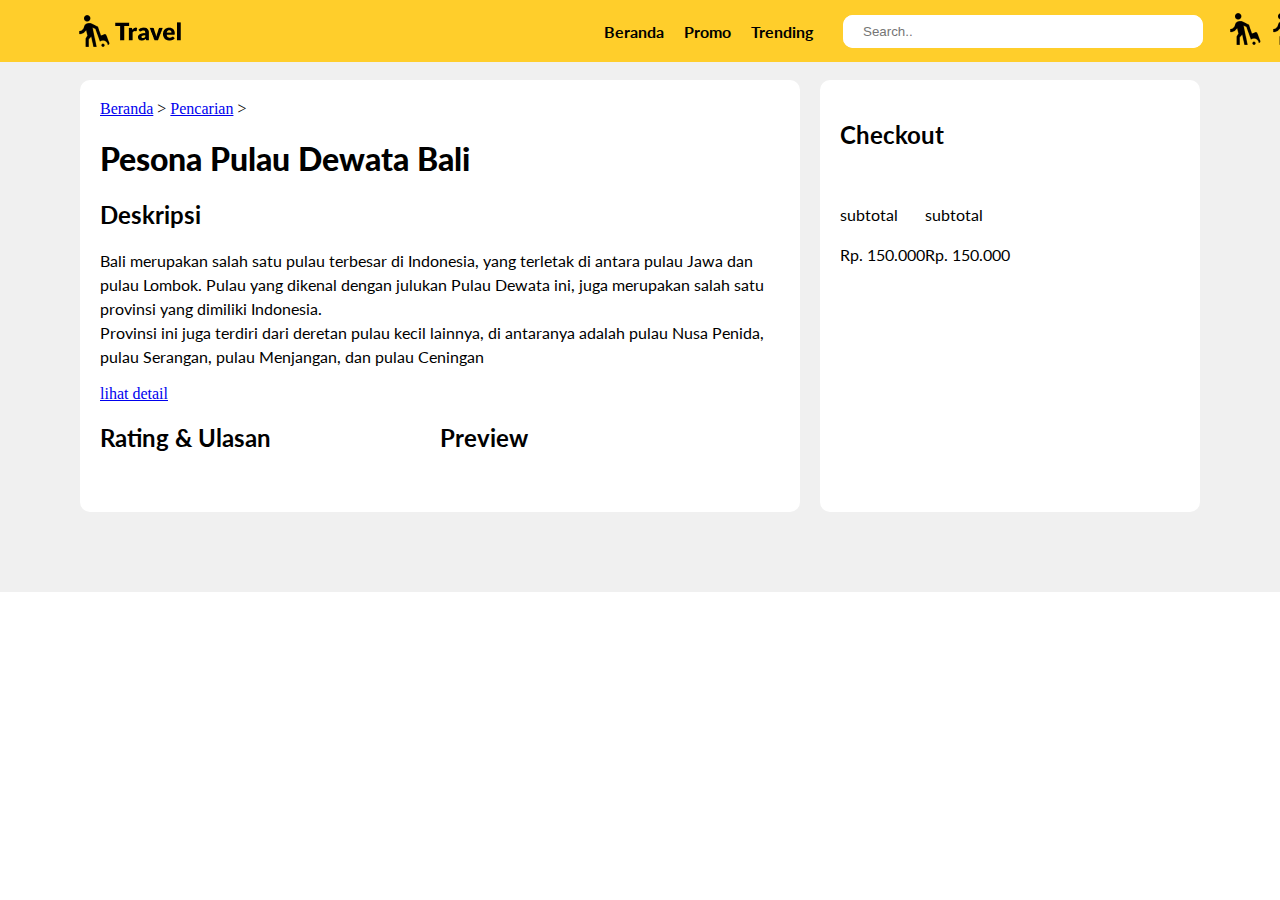
==== index.html @ f78782ef "rename file" ====
<!DOCTYPE html>
<html lang="en">

<head>
    <meta charset="UTF-8">
    <meta name="viewport" content="width=device-width, initial-scale=1.0">
    <title>Travel App</title>
    <style>
        @import url('https://fonts.googleapis.com/css2?family=Lato:ital,wght@0,400;0,700;0,900;1,400&display=swap');

        li {
            font-family: 'Lato', sans-serif;
            font-weight: 700;
            padding: 10px;
            list-style: none;
        }

        li>a {
            color: black;
            text-decoration: none;
        }

        h1 {
            font-family: 'Lato', sans-serif;
            font-weight: 900;
            font-size: 32px;
        }

        h2 {
            font-family: 'Lato', sans-serif;
            font-weight: 700;
            font-size: 24px;
        }

        p {
            font-family: 'Lato', sans-serif;
            font-weight: 400;
            font-size: 16px;
            line-height: 24px;
        }

        main {
            padding: 60px 70px;
            display: flex;
            background-color: rgba(217, 217, 217, 0.40);
        }

        @media only screen and (max-width:600px) {
            main {
                display: block !important;
            }
        }

        .row {
            display: flex;
            flex-direction: row;
        }

        .searchBar {
            background-color: white;
            border-radius: 10px;
            margin: auto;
            height: 33px;
        }

        .searchBar>input {
            background-color: white;
            border-radius: 10px;
            padding: 0px 20px;
            height: 33px;
            width: 25vw;
        }

        .detail {
            display: flex;
        }
        .detailCard,
        .checkoutCard {
            background-color: white;
            border-radius: 10px;
            padding: 20px;
            margin: 20px 10px;
        }

        .previewContainer {
            margin-bottom: 20px;
            display: flex;
            justify-content: space-between;
        }

        .preview {
            object-fit: cover;
            width: 8vw;
            height: auto;
            border-radius: 5px;
        }

        .checkoutImg {
            width: 100%;
        }

        .price {
            justify-content: space-between;
        }
    </style>
</head>

<body style="margin:0; padding:0,">
    <!-- header section -->
    <header
        style="display:flex; height:62px; background-color: #FFCE2B; align-items: center; position: fixed; width:100vw; padding: 0px 72px; justify-content: space-between;">
        <!-- logo -->
        <div style="align-items: center; justify-content: center; display: flex;">
            <img src="assets/Traveler.png" alt="">
            <img src="assets/Travel.png" alt="">
        </div>

        <nav style="display:flex; gap: 20px;">
            <!-- menu -->
            <ul style="display:flex; padding: 0;">
                <li><a href="">Beranda</a></li>
                <li><a href="">Promo</a></li>
                <li><a href="">Trending</a></li>
            </ul>

            <div class="searchBar">
                <input style="border: none;" type="text" placeholder="Search..">
            </div>

            <div class="userSection" style="display: flex; align-items: center;">
                <div class="mesaage">
                    <img src="assets/Traveler.png" alt="">
                </div>
                <div class="chcekout">
                    <img src="assets/Traveler.png" alt="">
                </div>
                <div class="profile">
                    <img src="assets/Traveler.png" alt="">
                </div>
            </div>
        </nav>
    </header>

    <!-- main section -->
    <main>
        <!-- product detail -->
        <article class="detailCard" style="width: 60vw;">
            <div class="breadcrumb">
                <a href="#">Beranda</a>
                <span> > </span>
                <a href="#">Pencarian</a>
                <span> > </span>
            </div>
            <div class="title">
                <h1>Pesona Pulau Dewata Bali</h1>
            </div>
            <div class="description">
                <h2>Deskripsi</h2>
                <p>Bali merupakan salah satu pulau terbesar di Indonesia, yang terletak di antara pulau Jawa dan pulau
                    Lombok. Pulau yang dikenal dengan julukan Pulau Dewata ini, juga merupakan salah satu provinsi yang
                    dimiliki Indonesia. <br />
                    Provinsi ini juga terdiri dari deretan pulau kecil lainnya, di antaranya adalah pulau Nusa Penida,
                    pulau Serangan, pulau Menjangan, dan pulau Ceningan</p>
                <a href="#">lihat detail</a>
            </div>
            <div class="detail">
                <div class="rating" style="flex: 1;">
                    <h2>Rating & Ulasan</h2>
                </div>
                <div class="previewSection" style="flex: 1;">
                    <h2>Preview</h2>
                    <div class="previewContainer">
                        <img class="preview"
                            src="https://d3p0bla3numw14.cloudfront.net/news-content/img/2021/05/03112735/Tempat-Tinggal-Terbaik-di-Bali.jpg"
                            alt="" />
                        <img class="preview"
                            src="https://d3p0bla3numw14.cloudfront.net/news-content/img/2021/05/03112735/Tempat-Tinggal-Terbaik-di-Bali.jpg"
                            alt="" />
                        <img class="preview"
                            src="https://d3p0bla3numw14.cloudfront.net/news-content/img/2021/05/03112735/Tempat-Tinggal-Terbaik-di-Bali.jpg"
                            alt="" />
                    </div>
                </div>
            </div>
        </article>
        <!-- chcekout card -->
        <aside class="checkoutCard" style="width: 30vw">
            <h2>Checkout</h2>
            <img class="checkoutImg"
                src="https://d3p0bla3numw14.cloudfront.net/news-content/img/2021/05/03112735/Tempat-Tinggal-Terbaik-di-Bali.jpg"
                alt=""/>
            <div class="row">
                <div class="price">
                    <p>subtotal</p>
                    <p>Rp. 150.000</p>
                </div>
                <div class="price">
                    <p>subtotal</p>
                    <p>Rp. 150.000</p>
                </div>
            </div>
        </aside>
    </main>

    <!-- footer section -->
    <footer>


    </footer>
</body>

</html>
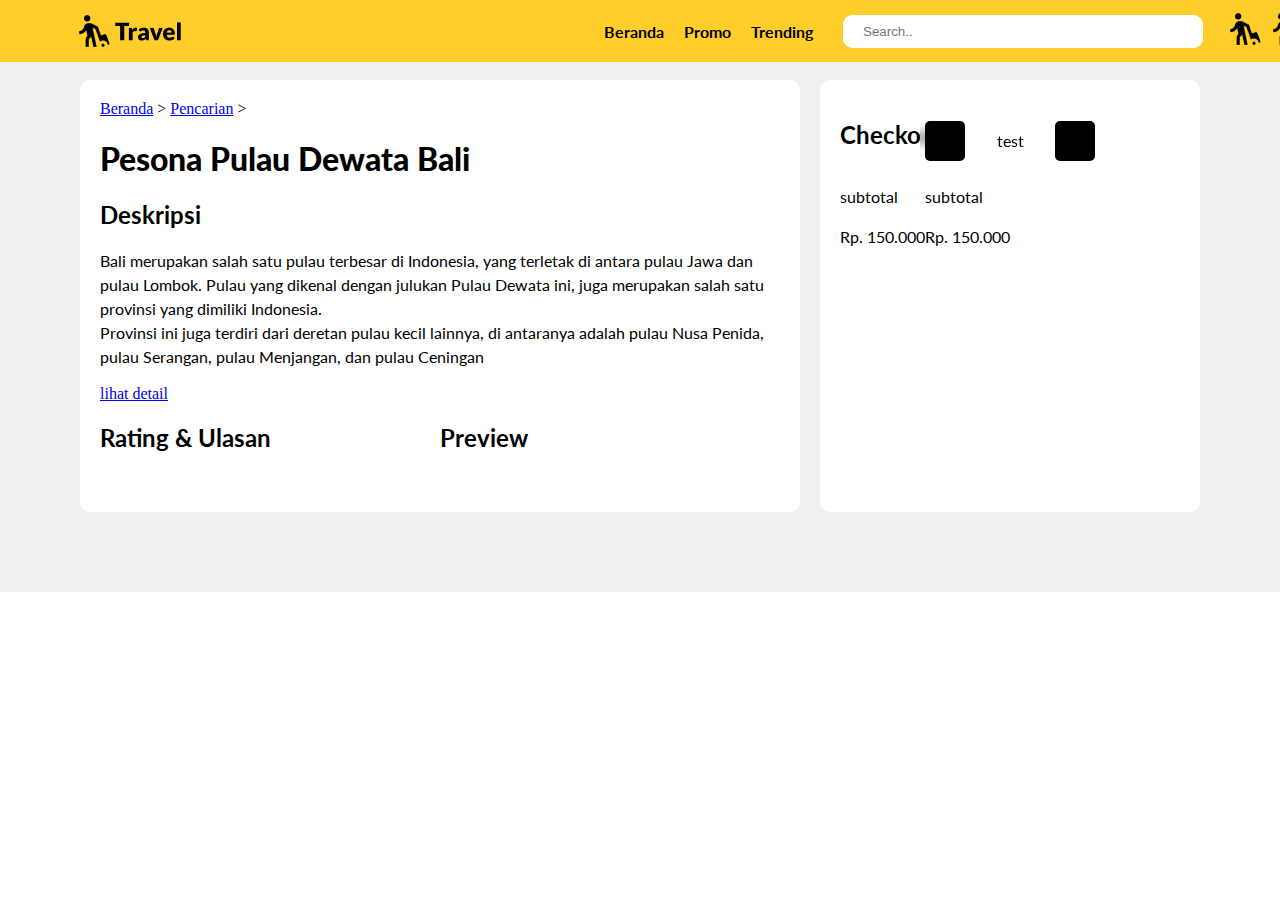
==== commit ce97309d: "update tampilan" ====
--- a/index.html
+++ b/index.html
@@ -48,6 +48,21 @@
         @media only screen and (max-width:600px) {
             main {
                 display: block !important;
+                padding:60px 10px;
+            }
+            
+            .checkoutCard,
+            .detailCard {
+                width: auto !important;
+                margin:10px !important;
+            }
+            
+            .detail {
+                flex-direction: column;
+            }
+            
+            .preview {
+                width: 25vw !important;
             }
         }
 
@@ -97,10 +112,41 @@
 
         .checkoutImg {
             width: 100%;
+            border-radius :10px;
         }
 
         .price {
             justify-content: space-between;
+        }
+        
+        .orderContainer {
+            display: flex ;
+            position :relative;
+            justify-content: center;
+        }
+        
+        .buttonContainer {
+            display: flex;
+            align-items: center;
+            padding: 5px;
+            flex-direction: row;
+            justify-content :space-between;
+            background-color: rgba(255, 255, 255, .15);  
+            backdrop-filter: blur(5px);
+            width:50%;
+            height :45px;
+            border-radius: 10px;
+            position : absolute ;
+            bottom: 5%;
+            transform:translate (-50%, -50%);
+            z-index: 99;
+        }
+        
+        .orderButton {
+            border-radius: 5px;
+            background-color: black;
+            height: 40px;
+            width: 40px;
         }
     </style>
 </head>
@@ -186,9 +232,16 @@
         <!-- chcekout card -->
         <aside class="checkoutCard" style="width: 30vw">
             <h2>Checkout</h2>
-            <img class="checkoutImg"
+            <div class="orderContainer">
+                <img class="checkoutImg"
                 src="https://d3p0bla3numw14.cloudfront.net/news-content/img/2021/05/03112735/Tempat-Tinggal-Terbaik-di-Bali.jpg"
                 alt=""/>
+                <div class="buttonContainer">
+                   <div class="orderButton">-</div>
+                   <p>test</p>  
+                   <div class="orderButton">+</div>
+                </div> 
+            </div>
             <div class="row">
                 <div class="price">
                     <p>subtotal</p>
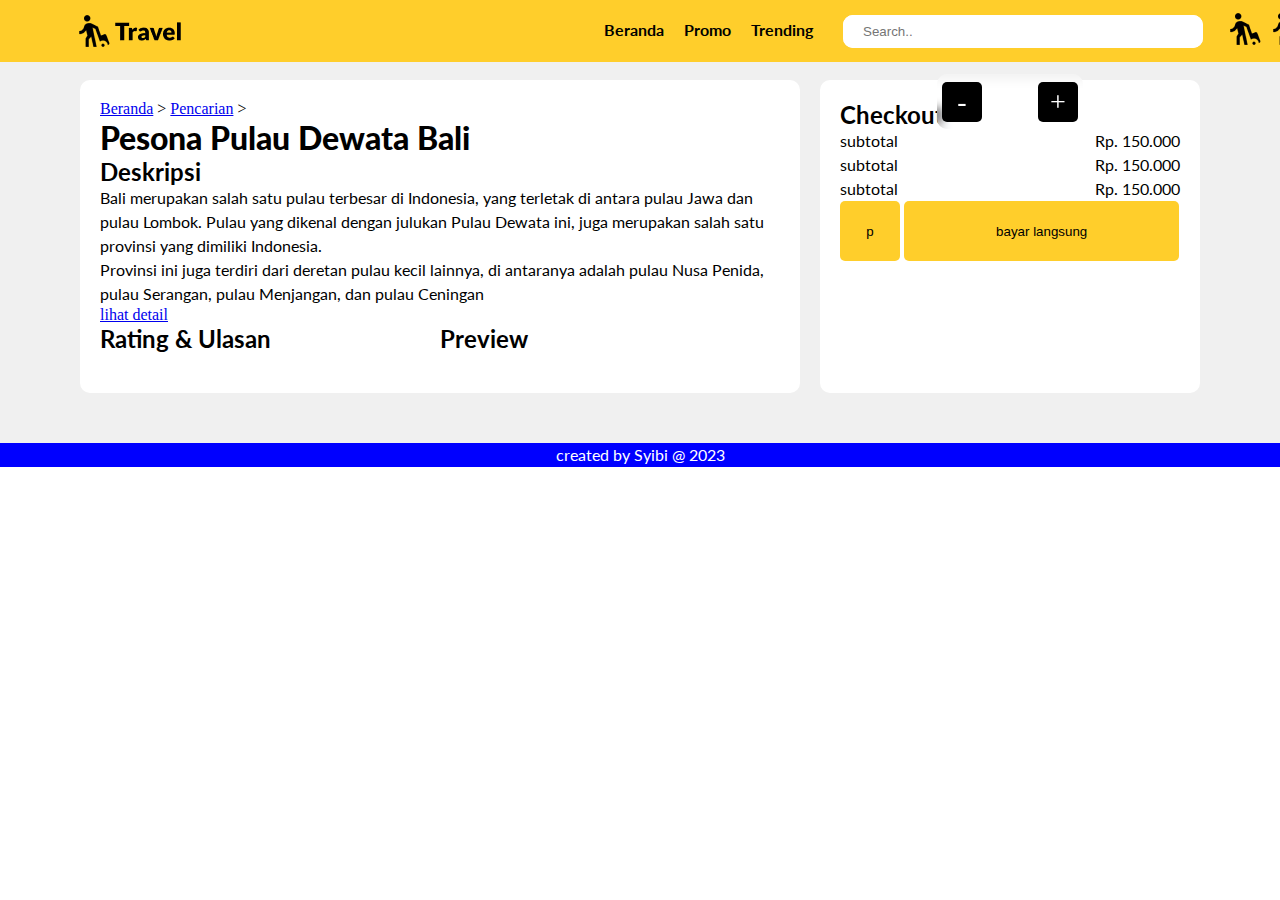
==== commit 2dff0bdd: "update tampilan" ====
--- a/index.html
+++ b/index.html
@@ -7,6 +7,10 @@
     <title>Travel App</title>
     <style>
         @import url('https://fonts.googleapis.com/css2?family=Lato:ital,wght@0,400;0,700;0,900;1,400&display=swap');
+        * {
+            margin: 0;
+            padding: 0;
+        }
 
         li {
             font-family: 'Lato', sans-serif;
@@ -38,9 +42,20 @@
             font-size: 16px;
             line-height: 24px;
         }
+        
+        header {
+            display:flex; 
+            height:62px; 
+            background-color: #FFCE2B; 
+            align-items: center; 
+            position: fixed; 
+            width:100vw; 
+            padding: 0px 72px; 
+            justify-content: space-between;
+        }
 
         main {
-            padding: 60px 70px;
+            padding: 60px 70px 30px 70px;
             display: flex;
             background-color: rgba(217, 217, 217, 0.40);
         }
@@ -116,6 +131,7 @@
         }
 
         .price {
+            display :flex;
             justify-content: space-between;
         }
         
@@ -133,7 +149,7 @@
             justify-content :space-between;
             background-color: rgba(255, 255, 255, .15);  
             backdrop-filter: blur(5px);
-            width:50%;
+            width:40%;
             height :45px;
             border-radius: 10px;
             position : absolute ;
@@ -147,14 +163,40 @@
             background-color: black;
             height: 40px;
             width: 40px;
+            color: white;
+            display: flex;
+            justify-content: center;
+            align-items: center;
+            font-size: 28px;
+        }
+        
+        .cartButton {
+            background-color: #FFCE2B;
+            border-radius: 5px;
+            border-width: 0px;
+            width :60px;
+            height: 60px;
+        }
+        
+        .CheckoutButton {
+           background-color: #FFCE2B;
+            border-radius: 5px;
+            border-width: 0px;
+            width :81%;
+            height :60px;
+        }
+        footer {
+            background-color: blue;
+            display: flex;
+            justify-content: center;
+            color: white;
         }
     </style>
 </head>
 
 <body style="margin:0; padding:0,">
     <!-- header section -->
-    <header
-        style="display:flex; height:62px; background-color: #FFCE2B; align-items: center; position: fixed; width:100vw; padding: 0px 72px; justify-content: space-between;">
+    <header>
         <!-- logo -->
         <div style="align-items: center; justify-content: center; display: flex;">
             <img src="assets/Traveler.png" alt="">
@@ -238,11 +280,11 @@
                 alt=""/>
                 <div class="buttonContainer">
                    <div class="orderButton">-</div>
-                   <p>test</p>  
+                   <p style="color:white">01</p>  
                    <div class="orderButton">+</div>
                 </div> 
-            </div>
-            <div class="row">
+           </div>
+            <div>
                 <div class="price">
                     <p>subtotal</p>
                     <p>Rp. 150.000</p>
@@ -251,14 +293,21 @@
                     <p>subtotal</p>
                     <p>Rp. 150.000</p>
                 </div>
+                <div class="price">
+                    <p>subtotal</p>
+                    <p>Rp. 150.000</p>
+                </div>
+            </div>
+            <div>
+               <button class="cartButton">p</button> 
+               <button class="CheckoutButton" type="submit">bayar langsung</button>
             </div>
         </aside>
     </main>
 
     <!-- footer section -->
     <footer>
-
-
+        <p>created by Syibi @ 2023</p>
     </footer>
 </body>
 
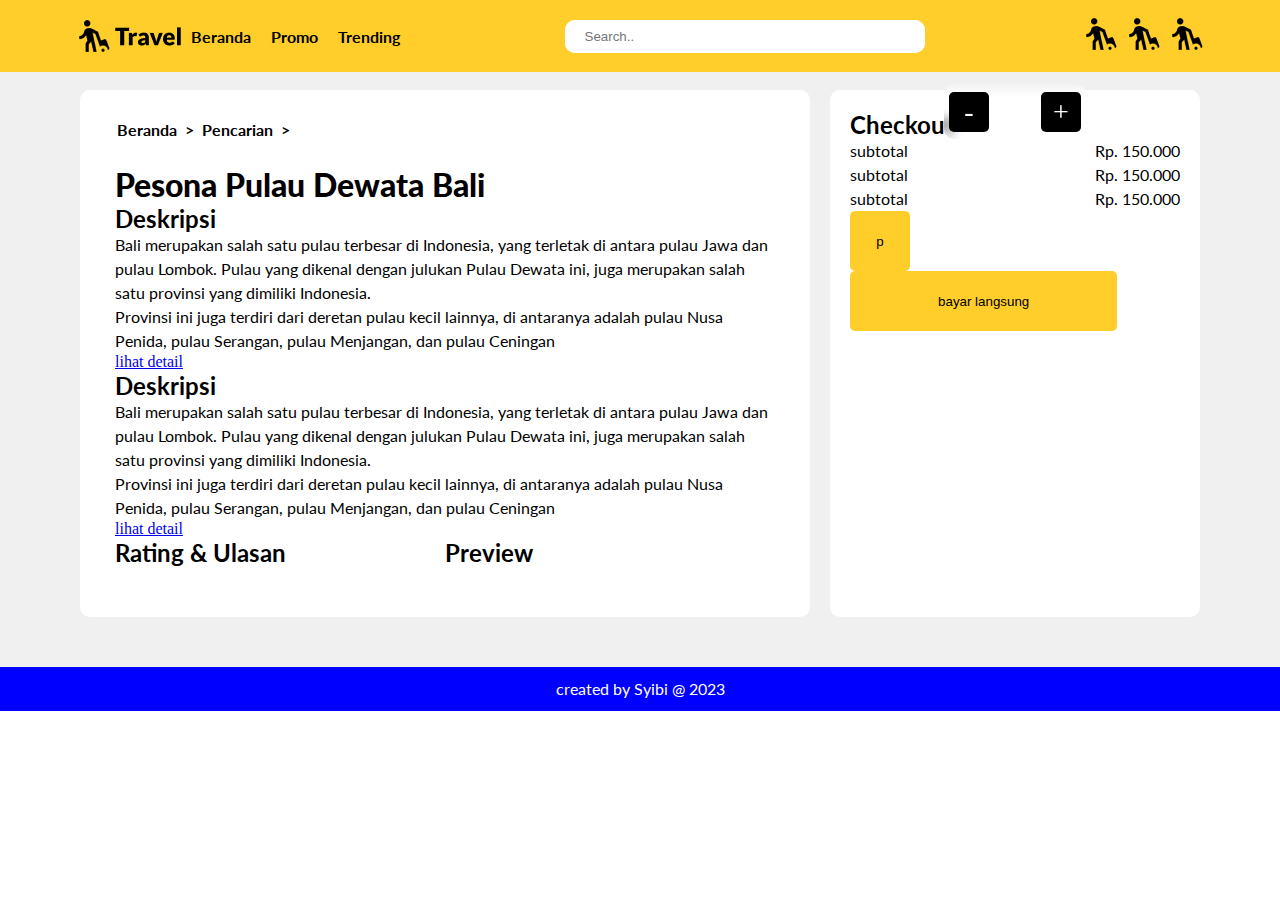
==== commit 791d9287: "update navbar mobile" ====
--- a/index.html
+++ b/index.html
@@ -7,6 +7,7 @@
     <title>Travel App</title>
     <style>
         @import url('https://fonts.googleapis.com/css2?family=Lato:ital,wght@0,400;0,700;0,900;1,400&display=swap');
+
         * {
             margin: 0;
             padding: 0;
@@ -24,6 +25,10 @@
             text-decoration: none;
         }
 
+        li>a:hover {
+            color: darkblue;
+        }
+
         h1 {
             font-family: 'Lato', sans-serif;
             font-weight: 900;
@@ -42,40 +47,43 @@
             font-size: 16px;
             line-height: 24px;
         }
-        
-        header {
-            display:flex; 
-            height:62px; 
-            background-color: #FFCE2B; 
-            align-items: center; 
-            position: fixed; 
-            width:100vw; 
-            padding: 0px 72px; 
-            justify-content: space-between;
-        }
 
         main {
-            padding: 60px 70px 30px 70px;
+            padding: 70px 70px 30px 70px;
             display: flex;
             background-color: rgba(217, 217, 217, 0.40);
         }
 
-        @media only screen and (max-width:600px) {
+        @media only screen and (max-width:900px) {
             main {
                 display: block !important;
-                padding:60px 10px;
-            }
-            
+                padding: 80px 15px;
+            }
+
+            header {
+                padding: 15px 25px !important;
+            }
+
+            .searchBar,
+            .userSection,
+            nav {
+                display: none !important;
+            }
+
+            .dropdown {
+                display: block !important;
+            }
+
             .checkoutCard,
             .detailCard {
                 width: auto !important;
-                margin:10px !important;
-            }
-            
+                margin: 10px !important;
+            }
+
             .detail {
                 flex-direction: column;
             }
-            
+
             .preview {
                 width: 25vw !important;
             }
@@ -84,6 +92,18 @@
         .row {
             display: flex;
             flex-direction: row;
+        }
+
+        header {
+            background-color: #FFCE2B;
+            display: flex;
+            justify-content: space-between;
+            color: white;
+            padding: 15px 72px;
+            left: 0px;
+            right: 0px;
+            position: fixed;
+            z-index: 100;
         }
 
         .searchBar {
@@ -101,9 +121,59 @@
             width: 25vw;
         }
 
+        /* Dropdown Content (Hidden by Default) */
+        .dropdown-content {
+        display: none;
+        position: absolute;
+        background-color: #f9f9f9;
+        min-width: 160px;
+        box-shadow: 0px 8px 16px 0px rgba(0,0,0,0.2);
+        z-index: 1;
+        }
+
+        /* Links inside the dropdown */
+        .dropdown-content a {
+        color: black;
+        padding: 12px 16px;
+        text-decoration: none;
+        display: block;
+        }
+
+        /* Change color of dropdown links on hover */
+        .dropdown-content a:hover {background-color: #f1f1f1}
+
+        /* Show the dropdown menu on hover */
+        .dropdown:hover .dropdown-content {
+        display: block;
+        }
+
+        /* Change the background color of the dropdown button when the dropdown content is shown */
+        .dropdown:hover .dropbtn {
+        background-color: #3e8e41;
+        }
+
         .detail {
             display: flex;
         }
+
+        .breadcrumb>a,
+        span {
+            padding: 0px 2px;
+            font-family: 'Lato', sans-serif;
+            font-weight: 700;
+            font-size: 16px;
+            color: black;
+            text-decoration: none;
+        }
+
+        .breadcrumb>a:hover {
+            color: darkblue;
+        }
+
+        .title {
+            margin-top: 25px;
+        }
+
         .detailCard,
         .checkoutCard {
             background-color: white;
@@ -127,37 +197,37 @@
 
         .checkoutImg {
             width: 100%;
-            border-radius :10px;
+            border-radius: 10px;
         }
 
         .price {
-            display :flex;
+            display: flex;
             justify-content: space-between;
         }
-        
+
         .orderContainer {
-            display: flex ;
-            position :relative;
+            display: flex;
+            position: relative;
             justify-content: center;
         }
-        
+
         .buttonContainer {
             display: flex;
             align-items: center;
             padding: 5px;
             flex-direction: row;
-            justify-content :space-between;
-            background-color: rgba(255, 255, 255, .15);  
+            justify-content: space-between;
+            background-color: rgba(255, 255, 255, .15);
             backdrop-filter: blur(5px);
-            width:40%;
-            height :45px;
-            border-radius: 10px;
-            position : absolute ;
+            width: 40%;
+            height: 45px;
+            border-radius: 10px;
+            position: absolute;
             bottom: 5%;
-            transform:translate (-50%, -50%);
+            transform: translate (-50%, -50%);
             z-index: 99;
         }
-        
+
         .orderButton {
             border-radius: 5px;
             background-color: black;
@@ -169,22 +239,23 @@
             align-items: center;
             font-size: 28px;
         }
-        
+
         .cartButton {
             background-color: #FFCE2B;
             border-radius: 5px;
             border-width: 0px;
-            width :60px;
+            width: 60px;
             height: 60px;
         }
-        
+
         .CheckoutButton {
-           background-color: #FFCE2B;
+            background-color: #FFCE2B;
             border-radius: 5px;
             border-width: 0px;
-            width :81%;
-            height :60px;
-        }
+            width: 81%;
+            height: 60px;
+        }
+
         footer {
             background-color: blue;
             display: flex;
@@ -194,45 +265,49 @@
     </style>
 </head>
 
-<body style="margin:0; padding:0,">
-    <!-- header section -->
+<body style="margin:0; padding:0; width:100%">
     <header>
-        <!-- logo -->
         <div style="align-items: center; justify-content: center; display: flex;">
             <img src="assets/Traveler.png" alt="">
             <img src="assets/Travel.png" alt="">
+            <nav style="display:flex; gap: 20px;">
+                <ul style="display:flex; padding: 0;">
+                    <li><a href="">Beranda</a></li>
+                    <li><a href="">Promo</a></li>
+                    <li><a href="">Trending</a></li>
+                </ul>
+            </nav>
         </div>
 
-        <nav style="display:flex; gap: 20px;">
-            <!-- menu -->
-            <ul style="display:flex; padding: 0;">
-                <li><a href="">Beranda</a></li>
-                <li><a href="">Promo</a></li>
-                <li><a href="">Trending</a></li>
-            </ul>
-
-            <div class="searchBar">
-                <input style="border: none;" type="text" placeholder="Search..">
-            </div>
-
-            <div class="userSection" style="display: flex; align-items: center;">
-                <div class="mesaage">
-                    <img src="assets/Traveler.png" alt="">
-                </div>
-                <div class="chcekout">
-                    <img src="assets/Traveler.png" alt="">
-                </div>
-                <div class="profile">
-                    <img src="assets/Traveler.png" alt="">
-                </div>
-            </div>
-        </nav>
+        <div class="searchBar">
+            <input style="border: none;" type="text" placeholder="Search..">
+        </div>
+        <div class="userSection" style="display: flex; align-items: center;">
+            <div class="mesaage">
+                <img src="assets/Traveler.png" alt="">
+            </div>
+            <div class="checkout">
+                <img src="assets/Traveler.png" alt="">
+            </div>
+            <div class="profile">
+                <img src="assets/Traveler.png" alt="">
+            </div>
+        </div>
+        
+        <div class="dropdown" style="display: none;">
+            <div class="orderButton">+</div>
+            <div class="dropdown-content">
+                <a href="#">Link 1</a>
+                <a href="#">Link 2</a>
+                <a href="#">Link 3</a>
+            </div>
+        </div>
     </header>
 
     <!-- main section -->
     <main>
         <!-- product detail -->
-        <article class="detailCard" style="width: 60vw;">
+        <article class="detailCard" style="width: 60vw;padding:30px 35px;">
             <div class="breadcrumb">
                 <a href="#">Beranda</a>
                 <span> > </span>
@@ -241,6 +316,15 @@
             </div>
             <div class="title">
                 <h1>Pesona Pulau Dewata Bali</h1>
+            </div>
+            <div class="description">
+                <h2>Deskripsi</h2>
+                <p>Bali merupakan salah satu pulau terbesar di Indonesia, yang terletak di antara pulau Jawa dan pulau
+                    Lombok. Pulau yang dikenal dengan julukan Pulau Dewata ini, juga merupakan salah satu provinsi yang
+                    dimiliki Indonesia. <br />
+                    Provinsi ini juga terdiri dari deretan pulau kecil lainnya, di antaranya adalah pulau Nusa Penida,
+                    pulau Serangan, pulau Menjangan, dan pulau Ceningan</p>
+                <a href="#">lihat detail</a>
             </div>
             <div class="description">
                 <h2>Deskripsi</h2>
@@ -276,14 +360,14 @@
             <h2>Checkout</h2>
             <div class="orderContainer">
                 <img class="checkoutImg"
-                src="https://d3p0bla3numw14.cloudfront.net/news-content/img/2021/05/03112735/Tempat-Tinggal-Terbaik-di-Bali.jpg"
-                alt=""/>
+                    src="https://d3p0bla3numw14.cloudfront.net/news-content/img/2021/05/03112735/Tempat-Tinggal-Terbaik-di-Bali.jpg"
+                    alt="" />
                 <div class="buttonContainer">
-                   <div class="orderButton">-</div>
-                   <p style="color:white">01</p>  
-                   <div class="orderButton">+</div>
-                </div> 
-           </div>
+                    <div class="orderButton">-</div>
+                    <p style="color:white">01</p>
+                    <div class="orderButton">+</div>
+                </div>
+            </div>
             <div>
                 <div class="price">
                     <p>subtotal</p>
@@ -299,14 +383,14 @@
                 </div>
             </div>
             <div>
-               <button class="cartButton">p</button> 
-               <button class="CheckoutButton" type="submit">bayar langsung</button>
+                <button class="cartButton">p</button>
+                <button class="CheckoutButton" type="submit">bayar langsung</button>
             </div>
         </aside>
     </main>
 
     <!-- footer section -->
-    <footer>
+    <footer style="padding: 10px;">
         <p>created by Syibi @ 2023</p>
     </footer>
 </body>
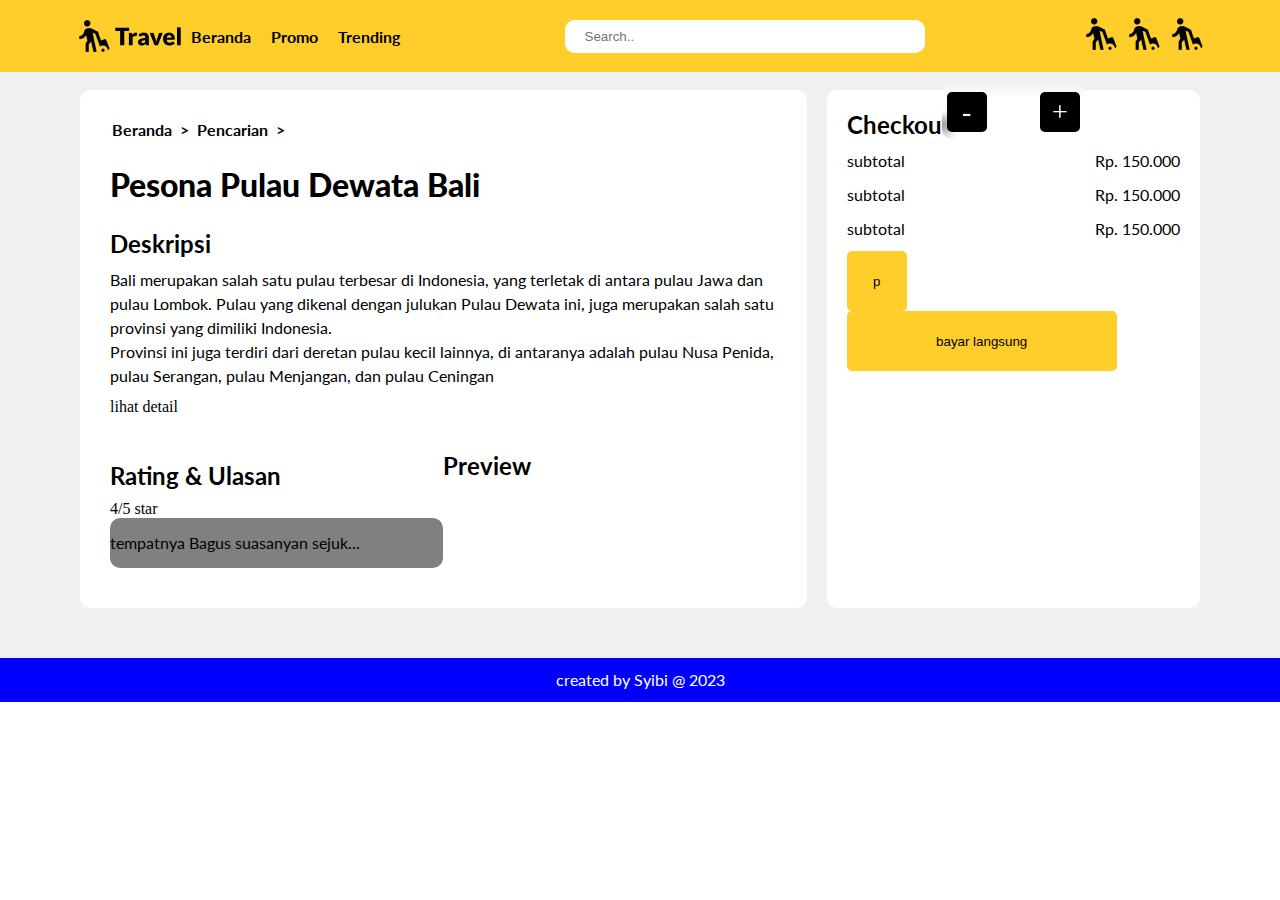
==== commit 91802c18: "update padding and margin" ====
--- a/index.html
+++ b/index.html
@@ -171,7 +171,7 @@
         }
 
         .title {
-            margin-top: 25px;
+            margin: 25px 0px;
         }
 
         .detailCard,
@@ -181,10 +181,19 @@
             padding: 20px;
             margin: 20px 10px;
         }
+        
+        .review {
+            display: flex;
+            background-color: grey;
+            height: 50px;
+            border-radius: 10px;
+            align-items: center;
+        }
 
         .previewContainer {
             margin-bottom: 20px;
             display: flex;
+            gap: 5px;
             justify-content: space-between;
         }
 
@@ -201,6 +210,7 @@
         }
 
         .price {
+            margin: 10px 0px;
             display: flex;
             justify-content: space-between;
         }
@@ -307,7 +317,7 @@
     <!-- main section -->
     <main>
         <!-- product detail -->
-        <article class="detailCard" style="width: 60vw;padding:30px 35px;">
+        <article class="detailCard" style="width: 60vw;padding:30px">
             <div class="breadcrumb">
                 <a href="#">Beranda</a>
                 <span> > </span>
@@ -317,30 +327,29 @@
             <div class="title">
                 <h1>Pesona Pulau Dewata Bali</h1>
             </div>
-            <div class="description">
-                <h2>Deskripsi</h2>
-                <p>Bali merupakan salah satu pulau terbesar di Indonesia, yang terletak di antara pulau Jawa dan pulau
+            <div class="description" style="margin:25px 0px;">
+                <h2 style="margin:10px 0px">Deskripsi</h2>
+                <p style="margin:10px 0pc">Bali merupakan salah satu pulau terbesar di Indonesia, yang terletak di antara pulau Jawa dan pulau
                     Lombok. Pulau yang dikenal dengan julukan Pulau Dewata ini, juga merupakan salah satu provinsi yang
                     dimiliki Indonesia. <br />
                     Provinsi ini juga terdiri dari deretan pulau kecil lainnya, di antaranya adalah pulau Nusa Penida,
                     pulau Serangan, pulau Menjangan, dan pulau Ceningan</p>
-                <a href="#">lihat detail</a>
-            </div>
-            <div class="description">
-                <h2>Deskripsi</h2>
-                <p>Bali merupakan salah satu pulau terbesar di Indonesia, yang terletak di antara pulau Jawa dan pulau
-                    Lombok. Pulau yang dikenal dengan julukan Pulau Dewata ini, juga merupakan salah satu provinsi yang
-                    dimiliki Indonesia. <br />
-                    Provinsi ini juga terdiri dari deretan pulau kecil lainnya, di antaranya adalah pulau Nusa Penida,
-                    pulau Serangan, pulau Menjangan, dan pulau Ceningan</p>
-                <a href="#">lihat detail</a>
+                <a href="#" style="color:black; text-decoration:none;">lihat detail</a>
             </div>
             <div class="detail">
-                <div class="rating" style="flex: 1;">
-                    <h2>Rating & Ulasan</h2>
+                <div class="rating" style="flex: 1; margin:10px 0px">
+                    <h2 style="margin:10px 0px">Rating & Ulasan</h2>
+                    <div>
+                        <div class="star">
+                            4/5 star
+                        </div>
+                        <div class="review">
+                            <p>tempatnya Bagus suasanyan sejuk...</p>
+                        </div>
+                    </div>
                 </div>
                 <div class="previewSection" style="flex: 1;">
-                    <h2>Preview</h2>
+                    <h2 style="margin:10px 0pc">Preview</h2>
                     <div class="previewContainer">
                         <img class="preview"
                             src="https://d3p0bla3numw14.cloudfront.net/news-content/img/2021/05/03112735/Tempat-Tinggal-Terbaik-di-Bali.jpg"
@@ -384,9 +393,9 @@
             </div>
             <div>
                 <button class="cartButton">p</button>
-                <button class="CheckoutButton" type="submit">bayar langsung</button>
-            </div>
-        </aside>
+                <button class="CheckoutButton" type="submit"onclick=alert.log("masuk")>bayar langsung</button>
+            </div>
+      </aside>
     </main>
 
     <!-- footer section -->
@@ -394,5 +403,10 @@
         <p>created by Syibi @ 2023</p>
     </footer>
 </body>
+<script>
+    checkJs = () => {
+        alert.log("test")
+    }
+</script>
 
 </html>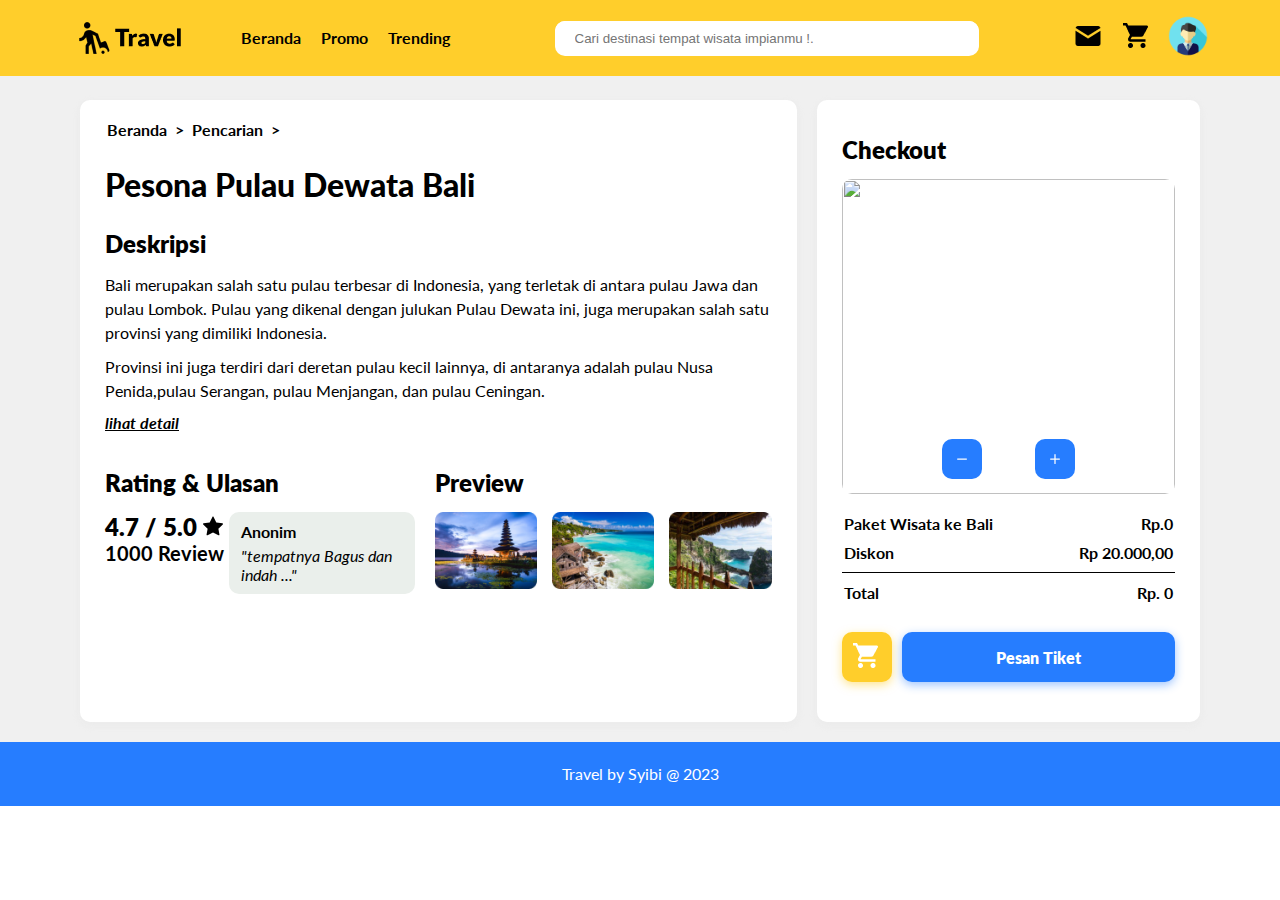
==== commit a517c25c: "update & tambah fitur chcekout" ====
--- a/index.html
+++ b/index.html
@@ -13,6 +13,28 @@
             padding: 0;
         }
 
+        h1 {
+            font-family: 'Lato', sans-serif;
+            font-weight: 900;
+            font-size: 32px;
+        }
+
+        h2 {
+            margin: 15px 0px;
+            font-family: 'Lato', sans-serif;
+            font-weight: 800;
+            font-size: 24px;
+        }
+
+        p {
+            margin: 10px 0px;
+            font-family: 'Lato', sans-serif;
+            font-weight: 400;
+            font-size: 16px;
+            font-style: normal;
+            line-height: 24px;
+        }
+
         li {
             font-family: 'Lato', sans-serif;
             font-weight: 700;
@@ -29,31 +51,14 @@
             color: darkblue;
         }
 
-        h1 {
-            font-family: 'Lato', sans-serif;
-            font-weight: 900;
-            font-size: 32px;
-        }
-
-        h2 {
-            font-family: 'Lato', sans-serif;
-            font-weight: 700;
-            font-size: 24px;
-        }
-
-        p {
-            font-family: 'Lato', sans-serif;
-            font-weight: 400;
-            font-size: 16px;
-            line-height: 24px;
-        }
 
         main {
-            padding: 70px 70px 30px 70px;
+            padding: 80px 70px 0px 70px;
             display: flex;
             background-color: rgba(217, 217, 217, 0.40);
         }
 
+        /* mobile appearence */
         @media only screen and (max-width:900px) {
             main {
                 display: block !important;
@@ -70,8 +75,19 @@
                 display: none !important;
             }
 
-            .dropdown {
-                display: block !important;
+            .mobileNav {
+                display: flex !important;
+                border-radius: 10px;
+                background-color: #267DFF;
+                height: 40px;
+                width: 40px;
+                color: white;
+                display: flex;
+                justify-content: center;
+                align-items: center;
+                font-size: 28px;
+                border-width: 0;
+                cursor: pointer;
             }
 
             .checkoutCard,
@@ -85,13 +101,12 @@
             }
 
             .preview {
-                width: 25vw !important;
-            }
-        }
-
-        .row {
-            display: flex;
-            flex-direction: row;
+                width: 22vw !important;
+            }
+
+            .rating {
+                flex-direction: row !important;
+            }
         }
 
         header {
@@ -106,6 +121,20 @@
             z-index: 100;
         }
 
+        .navBar {
+            display: flex;
+            align-items: center;
+            justify-content: center;
+        }
+
+        nav {
+            padding-left: 50px;
+        }
+
+        nav>ul {
+            display: flex;
+        }
+
         .searchBar {
             background-color: white;
             border-radius: 10px;
@@ -117,43 +146,33 @@
             background-color: white;
             border-radius: 10px;
             padding: 0px 20px;
-            height: 33px;
-            width: 25vw;
-        }
-
-        /* Dropdown Content (Hidden by Default) */
-        .dropdown-content {
-        display: none;
-        position: absolute;
-        background-color: #f9f9f9;
-        min-width: 160px;
-        box-shadow: 0px 8px 16px 0px rgba(0,0,0,0.2);
-        z-index: 1;
-        }
-
-        /* Links inside the dropdown */
-        .dropdown-content a {
-        color: black;
-        padding: 12px 16px;
-        text-decoration: none;
-        display: block;
-        }
-
-        /* Change color of dropdown links on hover */
-        .dropdown-content a:hover {background-color: #f1f1f1}
-
-        /* Show the dropdown menu on hover */
-        .dropdown:hover .dropdown-content {
-        display: block;
-        }
-
-        /* Change the background color of the dropdown button when the dropdown content is shown */
-        .dropdown:hover .dropbtn {
-        background-color: #3e8e41;
-        }
-
-        .detail {
-            display: flex;
+            height: 35px;
+            width: 30vw;
+            border: none;
+        }
+
+        .userSection {
+            display: flex;
+            align-items: center;
+            gap: 20px;
+        }
+
+        .mobileNav {
+            display: none;
+        }
+
+        #myLinks a {
+            font-family: 'Lato', sans-serif;
+            font-weight: 700;
+            padding: 10px;
+            list-style: none;
+            display: block;
+            color: black;
+            text-decoration: none;
+        }
+
+        #myLinks a:hover {
+            color: white;
         }
 
         .breadcrumb>a,
@@ -164,36 +183,80 @@
             font-size: 16px;
             color: black;
             text-decoration: none;
+
         }
 
         .breadcrumb>a:hover {
-            color: darkblue;
-        }
-
-        .title {
-            margin: 25px 0px;
+            color: #267DFF;
         }
 
         .detailCard,
         .checkoutCard {
             background-color: white;
             border-radius: 10px;
-            padding: 20px;
+            padding: 20px 25px;
             margin: 20px 10px;
-        }
-        
+            box-shadow: 0px 3px 10px 0px rgba(217, 217, 217, 0.20);
+        }
+
+        .title {
+            margin: 25px 0px;
+        }
+
+        .description {
+            margin-bottom: 20px;
+        }
+
+        .description>a {
+            color: black;
+            font-family: 'Lato', sans-serif;
+            font-weight: 700;
+            font-style: italic;
+        }
+
+        .description>a:hover {
+            color: #267DFF;
+        }
+
+        .detail {
+            display: flex;
+            justify-content: space-between;
+            gap: 20px;
+        }
+
+        .star {
+            display: flex;
+            flex: 3;
+            flex-direction: column;
+        }
+
+        .currentRating {
+            font-family: Lato;
+            font-size: 24px;
+            font-style: normal;
+            font-weight: 800;
+        }
+
+        .reviewTotal {
+            font-family: Lato;
+            font-size: 20px;
+            font-style: normal;
+            font-weight: 700;
+        }
+
         .review {
             display: flex;
-            background-color: grey;
-            height: 50px;
-            border-radius: 10px;
-            align-items: center;
+            flex: 4;
+            flex-direction: column;
+            background-color: #EAEFEB;
+            border-radius: 10px;
+            padding: 10px;
         }
 
         .previewContainer {
-            margin-bottom: 20px;
-            display: flex;
-            gap: 5px;
+            margin-bottom: 10px;
+            display: flex;
+            gap: 15px;
             justify-content: space-between;
         }
 
@@ -205,8 +268,10 @@
         }
 
         .checkoutImg {
+            height: 35vh;
             width: 100%;
             border-radius: 10px;
+            margin-bottom: 10px;
         }
 
         .price {
@@ -215,6 +280,12 @@
             justify-content: space-between;
         }
 
+        .lineDivider {
+            background-color: black;
+            height: 1px;
+            width: 100%;
+        }
+
         .orderContainer {
             display: flex;
             position: relative;
@@ -224,7 +295,7 @@
         .buttonContainer {
             display: flex;
             align-items: center;
-            padding: 5px;
+            padding: 6px;
             flex-direction: row;
             justify-content: space-between;
             background-color: rgba(255, 255, 255, .15);
@@ -239,8 +310,8 @@
         }
 
         .orderButton {
-            border-radius: 5px;
-            background-color: black;
+            border-radius: 10px;
+            background-color: #267DFF;
             height: 40px;
             width: 40px;
             color: white;
@@ -248,26 +319,44 @@
             justify-content: center;
             align-items: center;
             font-size: 28px;
+            border-width: 0;
+            cursor: pointer;
+        }
+
+        .checkoutContainer {
+            padding: 20px 0px;
+            display: flex;
+            justify-content: space-between;
         }
 
         .cartButton {
             background-color: #FFCE2B;
-            border-radius: 5px;
+            padding-right: 3px;
+            border-radius: 10px;
             border-width: 0px;
-            width: 60px;
-            height: 60px;
+            width: 50px;
+            height: 50px;
+            box-shadow: 0px 3px 10px 0px #ffce2b85;
+            cursor: pointer;
         }
 
         .CheckoutButton {
-            background-color: #FFCE2B;
-            border-radius: 5px;
+            border-radius: 10px;
+            background: #267DFF;
             border-width: 0px;
-            width: 81%;
-            height: 60px;
+            width: 82%;
+            height: 50px;
+            color: #FFF;
+            font-family: Lato;
+            font-size: 16px;
+            font-style: normal;
+            font-weight: 800;
+            box-shadow: 0px 3px 10px 0px #267dff71;
+            cursor: pointer;
         }
 
         footer {
-            background-color: blue;
+            background-color: #267DFF;
             display: flex;
             justify-content: center;
             color: white;
@@ -275,13 +364,14 @@
     </style>
 </head>
 
-<body style="margin:0; padding:0; width:100%">
+<body>
+    <!-- header section -->
     <header>
-        <div style="align-items: center; justify-content: center; display: flex;">
+        <div class="navBar">
             <img src="assets/Traveler.png" alt="">
             <img src="assets/Travel.png" alt="">
-            <nav style="display:flex; gap: 20px;">
-                <ul style="display:flex; padding: 0;">
+            <nav>
+                <ul>
                     <li><a href="">Beranda</a></li>
                     <li><a href="">Promo</a></li>
                     <li><a href="">Trending</a></li>
@@ -290,34 +380,42 @@
         </div>
 
         <div class="searchBar">
-            <input style="border: none;" type="text" placeholder="Search..">
+            <input type="text" placeholder="Cari destinasi tempat wisata impianmu !.">
         </div>
-        <div class="userSection" style="display: flex; align-items: center;">
+
+        <div class="userSection">
             <div class="mesaage">
-                <img src="assets/Traveler.png" alt="">
+                <img src="assets/Mail.png" alt="">
             </div>
             <div class="checkout">
-                <img src="assets/Traveler.png" alt="">
+                <img src="assets/Cart.png" alt="">
             </div>
             <div class="profile">
-                <img src="assets/Traveler.png" alt="">
+                <img src="assets/Profile-Transparent.png" alt="" width="40px">
             </div>
         </div>
-        
-        <div class="dropdown" style="display: none;">
-            <div class="orderButton">+</div>
-            <div class="dropdown-content">
-                <a href="#">Link 1</a>
-                <a href="#">Link 2</a>
-                <a href="#">Link 3</a>
-            </div>
+
+        <!-- mobile navbar -->
+
+        <div id="myLinks" style="display: none;">
+            <a href="#news">Beranda</a>
+            <a href="#contact">Promo</a>
+            <a href="#about">Trending</a>
         </div>
+
+        <div class="mobileNav" onclick="myFunction()">
+            <svg xmlns="http://www.w3.org/2000/svg" width="20" height="20" fill="currentColor" class="bi bi-list"
+                viewBox="0 0 16 16">
+                <path fill-rule="evenodd"
+                    d="M2.5 12a.5.5 0 0 1 .5-.5h10a.5.5 0 0 1 0 1H3a.5.5 0 0 1-.5-.5zm0-4a.5.5 0 0 1 .5-.5h10a.5.5 0 0 1 0 1H3a.5.5 0 0 1-.5-.5zm0-4a.5.5 0 0 1 .5-.5h10a.5.5 0 0 1 0 1H3a.5.5 0 0 1-.5-.5z" />
+            </svg>
+        </div>        
     </header>
 
     <!-- main section -->
     <main>
         <!-- product detail -->
-        <article class="detailCard" style="width: 60vw;padding:30px">
+        <article class="detailCard" style="width: 60vw">
             <div class="breadcrumb">
                 <a href="#">Beranda</a>
                 <span> > </span>
@@ -327,43 +425,44 @@
             <div class="title">
                 <h1>Pesona Pulau Dewata Bali</h1>
             </div>
-            <div class="description" style="margin:25px 0px;">
-                <h2 style="margin:10px 0px">Deskripsi</h2>
-                <p style="margin:10px 0pc">Bali merupakan salah satu pulau terbesar di Indonesia, yang terletak di antara pulau Jawa dan pulau
+            <div class="description">
+                <h2>Deskripsi</h2>
+                <p>Bali merupakan salah satu pulau terbesar di Indonesia, yang terletak di antara pulau Jawa dan pulau
                     Lombok. Pulau yang dikenal dengan julukan Pulau Dewata ini, juga merupakan salah satu provinsi yang
-                    dimiliki Indonesia. <br />
-                    Provinsi ini juga terdiri dari deretan pulau kecil lainnya, di antaranya adalah pulau Nusa Penida,
-                    pulau Serangan, pulau Menjangan, dan pulau Ceningan</p>
-                <a href="#" style="color:black; text-decoration:none;">lihat detail</a>
+                    dimiliki Indonesia.</p>
+                <p>Provinsi ini juga terdiri dari deretan pulau kecil lainnya, di antaranya adalah pulau Nusa
+                    Penida,pulau Serangan, pulau Menjangan, dan pulau Ceningan.</p>
+                <a href="#">lihat detail</a>
             </div>
             <div class="detail">
-                <div class="rating" style="flex: 1; margin:10px 0px">
-                    <h2 style="margin:10px 0px">Rating & Ulasan</h2>
-                    <div>
+                <div class="ratingSection">
+                    <h2>Rating & Ulasan</h2>
+                    <div class="rating" style="display: flex;">
                         <div class="star">
-                            4/5 star
+                            <div class="currentRating">4.7 / 5.0 <svg xmlns="http://www.w3.org/2000/svg" width="20"
+                                    height="20" fill="currentColor" class="bi bi-star-fill" viewBox="0 0 16 16">
+                                    <path
+                                        d="M3.612 15.443c-.386.198-.824-.149-.746-.592l.83-4.73L.173 6.765c-.329-.314-.158-.888.283-.95l4.898-.696L7.538.792c.197-.39.73-.39.927 0l2.184 4.327 4.898.696c.441.062.612.636.282.95l-3.522 3.356.83 4.73c.078.443-.36.79-.746.592L8 13.187l-4.389 2.256z" />
+                                </svg></div>
+                            <div class="reviewTotal">1000 Review</div>
                         </div>
                         <div class="review">
-                            <p>tempatnya Bagus suasanyan sejuk...</p>
+                            <span style="margin-bottom: 5px;">Anonim</span>
+                            <span style="font-style: italic; font-weight: 400;">"tempatnya Bagus dan indah ..."</span>
                         </div>
                     </div>
                 </div>
-                <div class="previewSection" style="flex: 1;">
-                    <h2 style="margin:10px 0pc">Preview</h2>
+                <div class="previewSection">
+                    <h2>Preview</h2>
                     <div class="previewContainer">
-                        <img class="preview"
-                            src="https://d3p0bla3numw14.cloudfront.net/news-content/img/2021/05/03112735/Tempat-Tinggal-Terbaik-di-Bali.jpg"
-                            alt="" />
-                        <img class="preview"
-                            src="https://d3p0bla3numw14.cloudfront.net/news-content/img/2021/05/03112735/Tempat-Tinggal-Terbaik-di-Bali.jpg"
-                            alt="" />
-                        <img class="preview"
-                            src="https://d3p0bla3numw14.cloudfront.net/news-content/img/2021/05/03112735/Tempat-Tinggal-Terbaik-di-Bali.jpg"
-                            alt="" />
+                        <img class="preview" src="assets/preview1.png" alt="" />
+                        <img class="preview" src="assets/preview2.png" alt="" />
+                        <img class="preview" src="assets/preview3.png" alt="" />
                     </div>
                 </div>
             </div>
         </article>
+
         <!-- chcekout card -->
         <aside class="checkoutCard" style="width: 30vw">
             <h2>Checkout</h2>
@@ -372,41 +471,104 @@
                     src="https://d3p0bla3numw14.cloudfront.net/news-content/img/2021/05/03112735/Tempat-Tinggal-Terbaik-di-Bali.jpg"
                     alt="" />
                 <div class="buttonContainer">
-                    <div class="orderButton">-</div>
-                    <p style="color:white">01</p>
-                    <div class="orderButton">+</div>
+                    <button class="orderButton" onclick=min()><svg xmlns="http://www.w3.org/2000/svg" width="20"
+                            height="20" fill="currentColor" class="bi bi-dash" viewBox="0 0 16 16">
+                            <path d="M4 8a.5.5 0 0 1 .5-.5h7a.5.5 0 0 1 0 1h-7A.5.5 0 0 1 4 8z" />
+                        </svg></button>
+                    <p id="currentOrder" style="color:white">0</p>
+                    <button class="orderButton" onclick=add()><svg xmlns="http://www.w3.org/2000/svg" width="20"
+                            height="20" fill="currentColor" class="bi bi-plus" viewBox="0 0 16 16">
+                            <path
+                                d="M8 4a.5.5 0 0 1 .5.5v3h3a.5.5 0 0 1 0 1h-3v3a.5.5 0 0 1-1 0v-3h-3a.5.5 0 0 1 0-1h3v-3A.5.5 0 0 1 8 4z" />
+                        </svg></button>
                 </div>
             </div>
             <div>
                 <div class="price">
-                    <p>subtotal</p>
-                    <p>Rp. 150.000</p>
+                    <span>Paket Wisata ke Bali</span>
+                    <span id="currentPrice">Rp.0</span>
                 </div>
                 <div class="price">
-                    <p>subtotal</p>
-                    <p>Rp. 150.000</p>
+                    <span>Diskon</span>
+                    <span>Rp 20.000,00</span>
+                </div>
+                <div class="lineDivider">
                 </div>
                 <div class="price">
-                    <p>subtotal</p>
-                    <p>Rp. 150.000</p>
-                </div>
-            </div>
-            <div>
-                <button class="cartButton">p</button>
-                <button class="CheckoutButton" type="submit"onclick=alert.log("masuk")>bayar langsung</button>
-            </div>
-      </aside>
+                    <span>Total</span>
+                    <span id="totalPrice">Rp. 0</span>
+                </div>
+            </div>
+            <div class="checkoutContainer">
+                <button class="cartButton"><img src="assets/Cart-w.png" alt=""></button>
+                <button class="CheckoutButton" type="submit" onclick=pesa()>Pesan Tiket</button>
+            </div>
+        </aside>
     </main>
 
     <!-- footer section -->
     <footer style="padding: 10px;">
-        <p>created by Syibi @ 2023</p>
+        <p>Travel by Syibi @ 2023</p>
     </footer>
+
+    <script type="text/javascript">
+        let orderText = document.getElementById("currentOrder")
+        let priceText = document.getElementById("currentPrice")
+        let totalText = document.getElementById("totalPrice")
+
+        let currentOrder = 0;
+        let currentPrice = 0;
+        let totalPrice = 0;
+
+        function myFunction() {
+            var x = document.getElementById("myLinks");
+            if (x.style.display === "block") {
+                x.style.display = "none";
+            } else {
+                x.style.display = "block";
+            }
+        }
+
+        function pesan() {
+            if (currentOrder > 0) {
+                alert('Selamat, ' + currentOrder + ' Tiket berhasil dipesan')
+            } else {
+                alert('Gagal pesan tiket, mohon Pilih jumlah tiket')
+            }
+        }
+
+        function add() {
+            currentOrder = currentOrder + 1
+            currentPrice = currentOrder * 50000
+            total()
+        }
+        function min() {
+            if (currentOrder > 0) {
+                currentOrder = currentOrder - 1
+                currentPrice = currentOrder * 50000
+                total()
+            }
+        }
+        function total() {
+            if (currentOrder > 0) {
+                totalPrice = currentPrice - 20000
+                currentPrice = Intl.NumberFormat("id-ID", {
+                    style: "currency",
+                    currency: "IDR"
+                }).format(currentPrice)
+
+                totalPrice = Intl.NumberFormat("id-ID", {
+                    style: "currency",
+                    currency: "IDR"
+                }).format(totalPrice)
+                totalText.innerHTML = totalPrice
+            } else {
+                totalText.innerHTML = "Rp. 0"
+            }
+            orderText.innerHTML = currentOrder;
+            priceText.innerHTML = currentPrice;
+        }
+    </script>
 </body>
-<script>
-    checkJs = () => {
-        alert.log("test")
-    }
-</script>
 
 </html>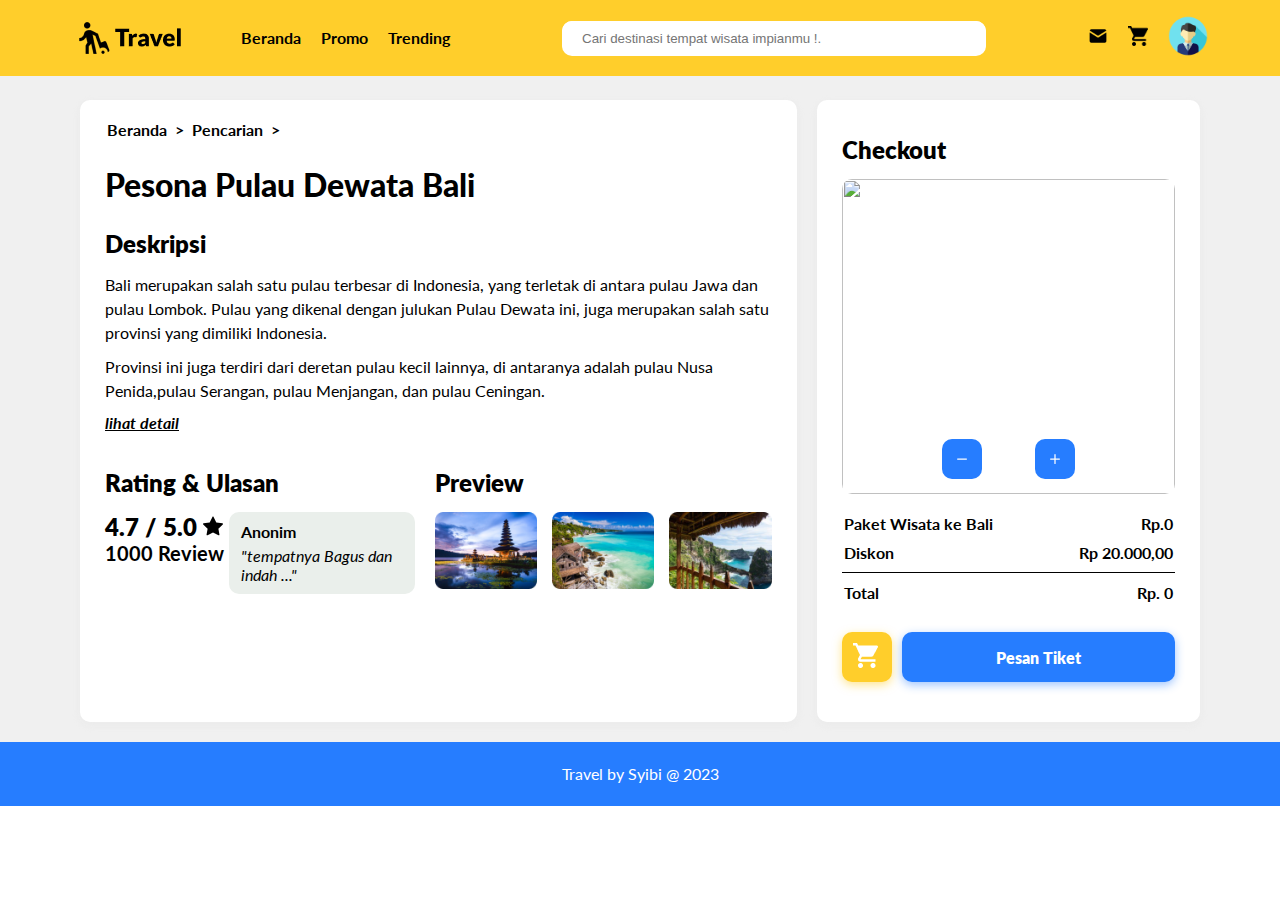
==== commit 51df5254: "update tampian dan fitur" ====
--- a/index.html
+++ b/index.html
@@ -5,363 +5,7 @@
     <meta charset="UTF-8">
     <meta name="viewport" content="width=device-width, initial-scale=1.0">
     <title>Travel App</title>
-    <style>
-        @import url('https://fonts.googleapis.com/css2?family=Lato:ital,wght@0,400;0,700;0,900;1,400&display=swap');
-
-        * {
-            margin: 0;
-            padding: 0;
-        }
-
-        h1 {
-            font-family: 'Lato', sans-serif;
-            font-weight: 900;
-            font-size: 32px;
-        }
-
-        h2 {
-            margin: 15px 0px;
-            font-family: 'Lato', sans-serif;
-            font-weight: 800;
-            font-size: 24px;
-        }
-
-        p {
-            margin: 10px 0px;
-            font-family: 'Lato', sans-serif;
-            font-weight: 400;
-            font-size: 16px;
-            font-style: normal;
-            line-height: 24px;
-        }
-
-        li {
-            font-family: 'Lato', sans-serif;
-            font-weight: 700;
-            padding: 10px;
-            list-style: none;
-        }
-
-        li>a {
-            color: black;
-            text-decoration: none;
-        }
-
-        li>a:hover {
-            color: darkblue;
-        }
-
-
-        main {
-            padding: 80px 70px 0px 70px;
-            display: flex;
-            background-color: rgba(217, 217, 217, 0.40);
-        }
-
-        /* mobile appearence */
-        @media only screen and (max-width:900px) {
-            main {
-                display: block !important;
-                padding: 80px 15px;
-            }
-
-            header {
-                padding: 15px 25px !important;
-            }
-
-            .searchBar,
-            .userSection,
-            nav {
-                display: none !important;
-            }
-
-            .mobileNav {
-                display: flex !important;
-                border-radius: 10px;
-                background-color: #267DFF;
-                height: 40px;
-                width: 40px;
-                color: white;
-                display: flex;
-                justify-content: center;
-                align-items: center;
-                font-size: 28px;
-                border-width: 0;
-                cursor: pointer;
-            }
-
-            .checkoutCard,
-            .detailCard {
-                width: auto !important;
-                margin: 10px !important;
-            }
-
-            .detail {
-                flex-direction: column;
-            }
-
-            .preview {
-                width: 22vw !important;
-            }
-
-            .rating {
-                flex-direction: row !important;
-            }
-        }
-
-        header {
-            background-color: #FFCE2B;
-            display: flex;
-            justify-content: space-between;
-            color: white;
-            padding: 15px 72px;
-            left: 0px;
-            right: 0px;
-            position: fixed;
-            z-index: 100;
-        }
-
-        .navBar {
-            display: flex;
-            align-items: center;
-            justify-content: center;
-        }
-
-        nav {
-            padding-left: 50px;
-        }
-
-        nav>ul {
-            display: flex;
-        }
-
-        .searchBar {
-            background-color: white;
-            border-radius: 10px;
-            margin: auto;
-            height: 33px;
-        }
-
-        .searchBar>input {
-            background-color: white;
-            border-radius: 10px;
-            padding: 0px 20px;
-            height: 35px;
-            width: 30vw;
-            border: none;
-        }
-
-        .userSection {
-            display: flex;
-            align-items: center;
-            gap: 20px;
-        }
-
-        .mobileNav {
-            display: none;
-        }
-
-        #myLinks a {
-            font-family: 'Lato', sans-serif;
-            font-weight: 700;
-            padding: 10px;
-            list-style: none;
-            display: block;
-            color: black;
-            text-decoration: none;
-        }
-
-        #myLinks a:hover {
-            color: white;
-        }
-
-        .breadcrumb>a,
-        span {
-            padding: 0px 2px;
-            font-family: 'Lato', sans-serif;
-            font-weight: 700;
-            font-size: 16px;
-            color: black;
-            text-decoration: none;
-
-        }
-
-        .breadcrumb>a:hover {
-            color: #267DFF;
-        }
-
-        .detailCard,
-        .checkoutCard {
-            background-color: white;
-            border-radius: 10px;
-            padding: 20px 25px;
-            margin: 20px 10px;
-            box-shadow: 0px 3px 10px 0px rgba(217, 217, 217, 0.20);
-        }
-
-        .title {
-            margin: 25px 0px;
-        }
-
-        .description {
-            margin-bottom: 20px;
-        }
-
-        .description>a {
-            color: black;
-            font-family: 'Lato', sans-serif;
-            font-weight: 700;
-            font-style: italic;
-        }
-
-        .description>a:hover {
-            color: #267DFF;
-        }
-
-        .detail {
-            display: flex;
-            justify-content: space-between;
-            gap: 20px;
-        }
-
-        .star {
-            display: flex;
-            flex: 3;
-            flex-direction: column;
-        }
-
-        .currentRating {
-            font-family: Lato;
-            font-size: 24px;
-            font-style: normal;
-            font-weight: 800;
-        }
-
-        .reviewTotal {
-            font-family: Lato;
-            font-size: 20px;
-            font-style: normal;
-            font-weight: 700;
-        }
-
-        .review {
-            display: flex;
-            flex: 4;
-            flex-direction: column;
-            background-color: #EAEFEB;
-            border-radius: 10px;
-            padding: 10px;
-        }
-
-        .previewContainer {
-            margin-bottom: 10px;
-            display: flex;
-            gap: 15px;
-            justify-content: space-between;
-        }
-
-        .preview {
-            object-fit: cover;
-            width: 8vw;
-            height: auto;
-            border-radius: 5px;
-        }
-
-        .checkoutImg {
-            height: 35vh;
-            width: 100%;
-            border-radius: 10px;
-            margin-bottom: 10px;
-        }
-
-        .price {
-            margin: 10px 0px;
-            display: flex;
-            justify-content: space-between;
-        }
-
-        .lineDivider {
-            background-color: black;
-            height: 1px;
-            width: 100%;
-        }
-
-        .orderContainer {
-            display: flex;
-            position: relative;
-            justify-content: center;
-        }
-
-        .buttonContainer {
-            display: flex;
-            align-items: center;
-            padding: 6px;
-            flex-direction: row;
-            justify-content: space-between;
-            background-color: rgba(255, 255, 255, .15);
-            backdrop-filter: blur(5px);
-            width: 40%;
-            height: 45px;
-            border-radius: 10px;
-            position: absolute;
-            bottom: 5%;
-            transform: translate (-50%, -50%);
-            z-index: 99;
-        }
-
-        .orderButton {
-            border-radius: 10px;
-            background-color: #267DFF;
-            height: 40px;
-            width: 40px;
-            color: white;
-            display: flex;
-            justify-content: center;
-            align-items: center;
-            font-size: 28px;
-            border-width: 0;
-            cursor: pointer;
-        }
-
-        .checkoutContainer {
-            padding: 20px 0px;
-            display: flex;
-            justify-content: space-between;
-        }
-
-        .cartButton {
-            background-color: #FFCE2B;
-            padding-right: 3px;
-            border-radius: 10px;
-            border-width: 0px;
-            width: 50px;
-            height: 50px;
-            box-shadow: 0px 3px 10px 0px #ffce2b85;
-            cursor: pointer;
-        }
-
-        .CheckoutButton {
-            border-radius: 10px;
-            background: #267DFF;
-            border-width: 0px;
-            width: 82%;
-            height: 50px;
-            color: #FFF;
-            font-family: Lato;
-            font-size: 16px;
-            font-style: normal;
-            font-weight: 800;
-            box-shadow: 0px 3px 10px 0px #267dff71;
-            cursor: pointer;
-        }
-
-        footer {
-            background-color: #267DFF;
-            display: flex;
-            justify-content: center;
-            color: white;
-        }
-    </style>
+    <link rel="stylesheet" href="assets/style.css">
 </head>
 
 <body>
@@ -385,10 +29,10 @@
 
         <div class="userSection">
             <div class="mesaage">
-                <img src="assets/Mail.png" alt="">
+                <img src="assets/Mail.png" alt="" width="20px">
             </div>
             <div class="checkout">
-                <img src="assets/Cart.png" alt="">
+                <img src="assets/Cart.png" alt="" width="20px">
             </div>
             <div class="profile">
                 <img src="assets/Profile-Transparent.png" alt="" width="40px">
@@ -409,7 +53,7 @@
                 <path fill-rule="evenodd"
                     d="M2.5 12a.5.5 0 0 1 .5-.5h10a.5.5 0 0 1 0 1H3a.5.5 0 0 1-.5-.5zm0-4a.5.5 0 0 1 .5-.5h10a.5.5 0 0 1 0 1H3a.5.5 0 0 1-.5-.5zm0-4a.5.5 0 0 1 .5-.5h10a.5.5 0 0 1 0 1H3a.5.5 0 0 1-.5-.5z" />
             </svg>
-        </div>        
+        </div>
     </header>
 
     <!-- main section -->
@@ -501,7 +145,7 @@
             </div>
             <div class="checkoutContainer">
                 <button class="cartButton"><img src="assets/Cart-w.png" alt=""></button>
-                <button class="CheckoutButton" type="submit" onclick=pesa()>Pesan Tiket</button>
+                <button class="CheckoutButton" type="submit" onclick=pesan()>Pesan Tiket</button>
             </div>
         </aside>
     </main>
--- a/assets/style.css
+++ b/assets/style.css
@@ -0,0 +1,353 @@
+@import url("https://fonts.googleapis.com/css2?family=Lato:ital,wght@0,400;0,700;0,900;1,400&display=swap");
+
+* {
+  margin: 0;
+  padding: 0;
+}
+
+h1 {
+  font-family: "Lato", sans-serif;
+  font-weight: 900;
+  font-size: 32px;
+}
+
+h2 {
+  margin: 15px 0px;
+  font-family: "Lato", sans-serif;
+  font-weight: 800;
+  font-size: 24px;
+}
+
+p {
+  margin: 10px 0px;
+  font-family: "Lato", sans-serif;
+  font-weight: 400;
+  font-size: 16px;
+  font-style: normal;
+  line-height: 24px;
+}
+
+li {
+  font-family: "Lato", sans-serif;
+  font-weight: 700;
+  padding: 10px;
+  list-style: none;
+}
+
+li > a {
+  color: black;
+  text-decoration: none;
+}
+
+li > a:hover {
+  color: white;
+}
+
+main {
+  padding: 80px 70px 0px 70px;
+  display: flex;
+  background-color: rgba(217, 217, 217, 0.4);
+}
+
+/* mobile appearence */
+@media only screen and (max-width: 900px) {
+  main {
+    display: block !important;
+    padding: 80px 15px;
+  }
+
+  header {
+    padding: 15px 25px !important;
+  }
+
+  .searchBar,
+  .userSection,
+  nav {
+    display: none !important;
+  }
+
+  .mobileNav {
+    display: flex !important;
+    border-radius: 10px;
+    background-color: #267dff;
+    height: 40px;
+    width: 40px;
+    color: white;
+    display: flex;
+    justify-content: center;
+    align-items: center;
+    font-size: 28px;
+    border-width: 0;
+    cursor: pointer;
+  }
+
+  .checkoutCard,
+  .detailCard {
+    width: auto !important;
+    margin: 10px !important;
+  }
+
+  .detail {
+    flex-direction: column;
+  }
+
+  .preview {
+    width: 22vw !important;
+  }
+
+  .rating {
+    flex-direction: row !important;
+  }
+}
+
+header {
+  background-color: #ffce2b;
+  display: flex;
+  justify-content: space-between;
+  color: white;
+  padding: 15px 72px;
+  left: 0px;
+  right: 0px;
+  position: fixed;
+  z-index: 100;
+}
+
+.navBar {
+  display: flex;
+  align-items: center;
+  justify-content: center;
+}
+
+nav {
+  padding-left: 50px;
+}
+
+nav > ul {
+  display: flex;
+}
+
+.searchBar {
+  background-color: white;
+  border-radius: 10px;
+  margin: auto;
+  height: 33px;
+}
+
+.searchBar > input {
+  background-color: white;
+  border-radius: 10px;
+  padding: 0px 20px;
+  height: 35px;
+  width: 30vw;
+  border: none;
+}
+
+.userSection {
+  display: flex;
+  align-items: center;
+  gap: 20px;
+}
+
+.mobileNav {
+  display: none;
+}
+
+#myLinks a {
+  font-family: "Lato", sans-serif;
+  font-weight: 700;
+  padding: 10px;
+  list-style: none;
+  display: block;
+  color: black;
+  text-decoration: none;
+}
+
+#myLinks a:hover {
+  color: white;
+}
+
+.breadcrumb > a,
+span {
+  padding: 0px 2px;
+  font-family: "Lato", sans-serif;
+  font-weight: 700;
+  font-size: 16px;
+  color: black;
+  text-decoration: none;
+}
+
+.breadcrumb > a:hover {
+  color: #267dff;
+}
+
+.detailCard,
+.checkoutCard {
+  background-color: white;
+  border-radius: 10px;
+  padding: 20px 25px;
+  margin: 20px 10px;
+  box-shadow: 0px 3px 10px 0px rgba(217, 217, 217, 0.2);
+}
+
+.title {
+  margin: 25px 0px;
+}
+
+.description {
+  margin-bottom: 20px;
+}
+
+.description > a {
+  color: black;
+  font-family: "Lato", sans-serif;
+  font-weight: 700;
+  font-style: italic;
+}
+
+.description > a:hover {
+  color: #267dff;
+}
+
+.detail {
+  display: flex;
+  justify-content: space-between;
+  gap: 20px;
+}
+
+.star {
+  display: flex;
+  flex: 3;
+  flex-direction: column;
+}
+
+.currentRating {
+  font-family: Lato;
+  font-size: 24px;
+  font-style: normal;
+  font-weight: 800;
+}
+
+.reviewTotal {
+  font-family: Lato;
+  font-size: 20px;
+  font-style: normal;
+  font-weight: 700;
+}
+
+.review {
+  display: flex;
+  flex: 4;
+  flex-direction: column;
+  background-color: #eaefeb;
+  border-radius: 10px;
+  padding: 10px;
+}
+
+.previewContainer {
+  margin-bottom: 10px;
+  display: flex;
+  gap: 15px;
+  justify-content: space-between;
+}
+
+.preview {
+  object-fit: cover;
+  width: 8vw;
+  height: auto;
+  border-radius: 5px;
+}
+
+.checkoutImg {
+  height: 35vh;
+  width: 100%;
+  border-radius: 10px;
+  margin-bottom: 10px;
+}
+
+.price {
+  margin: 10px 0px;
+  display: flex;
+  justify-content: space-between;
+}
+
+.lineDivider {
+  background-color: black;
+  height: 1px;
+  width: 100%;
+}
+
+.orderContainer {
+  display: flex;
+  position: relative;
+  justify-content: center;
+}
+
+.buttonContainer {
+  display: flex;
+  align-items: center;
+  padding: 6px;
+  flex-direction: row;
+  justify-content: space-between;
+  background-color: rgba(255, 255, 255, 0.15);
+  backdrop-filter: blur(5px);
+  width: 40%;
+  height: 45px;
+  border-radius: 10px;
+  position: absolute;
+  bottom: 5%;
+  transform: translate (-50%, -50%);
+  z-index: 99;
+}
+
+.orderButton {
+  border-radius: 10px;
+  background-color: #267dff;
+  height: 40px;
+  width: 40px;
+  color: white;
+  display: flex;
+  justify-content: center;
+  align-items: center;
+  font-size: 28px;
+  border-width: 0;
+  cursor: pointer;
+}
+
+.checkoutContainer {
+  padding: 20px 0px;
+  display: flex;
+  justify-content: space-between;
+}
+
+.cartButton {
+  background-color: #ffce2b;
+  padding-right: 3px;
+  border-radius: 10px;
+  border-width: 0px;
+  width: 50px;
+  height: 50px;
+  box-shadow: 0px 3px 10px 0px #ffce2b85;
+  cursor: pointer;
+}
+
+.CheckoutButton {
+  border-radius: 10px;
+  background: #267dff;
+  border-width: 0px;
+  width: 82%;
+  height: 50px;
+  color: #fff;
+  font-family: Lato;
+  font-size: 16px;
+  font-style: normal;
+  font-weight: 800;
+  box-shadow: 0px 3px 10px 0px #267dff71;
+  cursor: pointer;
+}
+
+footer {
+  background-color: #267dff;
+  display: flex;
+  justify-content: center;
+  color: white;
+}
